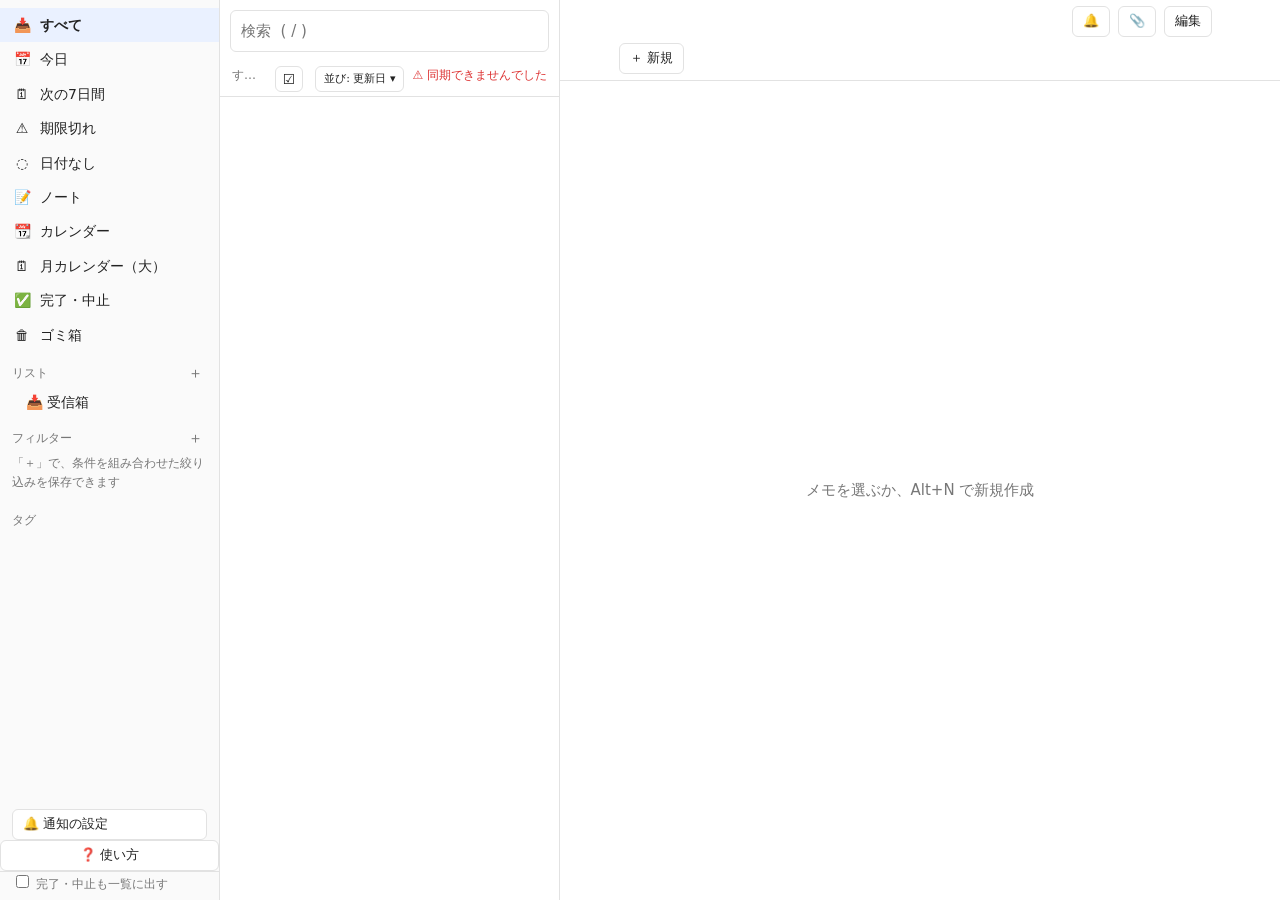
==== app/static/index.html @ cf8c15d0 "tick_clone: 初回コミット 自分の PC で動かす、メモ・タスクアプリ（FastAPI + 素の JavaScript の PWA）。 メモ1件 = Markdown ファイル1つ。リスト・" ====
<!doctype html>
<html lang="ja">
<head>
<meta charset="utf-8">
<meta name="viewport" content="width=device-width, initial-scale=1">
<title>tick_clone</title>
<link rel="manifest" href="/manifest.webmanifest">
<meta name="theme-color" content="#2f6fed">
<link rel="icon" type="image/png" href="/icon-192.png">
<link rel="apple-touch-icon" href="/icon-192.png">
<meta name="apple-mobile-web-app-capable" content="yes">
<meta name="mobile-web-app-capable" content="yes">
<link rel="stylesheet" href="style.css">
</head>
<body>
<div id="app">
  <nav id="nav">
    <div id="navscroll">
      <div id="tagtree"></div>
    </div>
    <button id="nav-notify" title="通知の設定">🔔 通知の設定</button>
    <button id="nav-help" title="使い方・ショートカット (?)">❓ 使い方</button>
    <label id="donebox"><input type="checkbox" id="showdone"> 完了・中止も一覧に出す</label>
  </nav>
  <aside id="side">
    <div id="sidehead">
      <button id="btn-nav" title="メニュー">☰</button>
      <input id="search" type="search" placeholder="検索  ( / )" autocomplete="off">
    </div>
    <div id="cal" hidden></div>
    <div id="crumbrow"><span id="crumb"></span><button id="btn-sort" title="並び順を変える">並び: 更新日 ▾</button><span id="netstat"></span></div>
    <ul id="list"></ul>
  </aside>
  <section id="bigcal" hidden></section>
  <main id="main">
    <div id="bar">
      <button id="btn-back" title="一覧へ戻る">‹ 一覧</button>
      <button id="bc-close" title="メモを閉じる">× 閉じる</button>
      <span id="status"></span>
      <span id="duebox" title="期日 (Alt+D)">📅 <input type="date" id="due"><input type="time" id="duetime" title="時刻（空 = 終日）"><button id="due-clear" title="期日を消す">×</button></span>
      <button id="btn-remind" title="リマインダー（通知する時刻）">⏰</button>
      <button id="btn-notify" title="通知の設定">🔔</button>
      <button id="btn-attach" title="ファイルを添付（画像・PDF。ドラッグ&ドロップ、Ctrl+Vでも）">📎</button>
      <input type="file" id="filepick" multiple hidden>
      <button id="btn-preview" title="整形表示 ⇄ 編集 (Alt+P)">編集</button>
      <button id="btn-history" title="履歴 (Alt+H)">履歴</button>
      <button id="btn-more" title="このメモのメニュー（完了・期日・タグ・コピー・ゴミ箱へ…）">⋯</button>
      <button id="btn-new" title="新規 (Alt+N)">＋ 新規</button>
    </div>
    <div id="wrap">
      <textarea id="editor" placeholder="ここにメモを書く。 #タグ で分類" spellcheck="false"></textarea>
      <div id="preview" hidden></div>
      <div id="suggest" hidden></div>
    </div>
    <div id="gallery" hidden></div>
    <div id="empty">メモを選ぶか、Alt+N で新規作成</div>
  </main>
</div>

<div id="palette" hidden>
  <div id="pal-box">
    <input id="pal-input" placeholder="コマンドやメモを検索…" autocomplete="off">
    <ul id="pal-list"></ul>
  </div>
</div>

<div id="hist" hidden>
  <div id="hist-box">
    <div id="hist-head">履歴 <small>(↑↓で選択 / Enterで本文に戻す / Escで閉じる)</small></div>
    <ul id="hist-list"></ul>
    <pre id="hist-view"></pre>
  </div>
</div>

<div id="notify" hidden>
  <div id="notify-box">
    <h3>🔔 通知の設定（この端末）</h3>
    <p id="nt-state"></p>
    <div id="nt-actions"></div>
    <p class="nt-note">通知は、アプリを閉じていても届きます（PCでtick_cloneのサーバーが動いているときだけ）。この端末ごとに、1回だけ「有効にする」を押します。</p>
    <button id="nt-close">閉じる</button>
  </div>
</div>
<div id="trashview" hidden>
  <div id="tv-box">
    <h3 id="tv-title"></h3>
    <p id="tv-date"></p>
    <pre id="tv-body"></pre>
    <div id="tv-actions"><button id="tv-restore" class="primary">元に戻す</button><button id="tv-close">閉じる</button></div>
  </div>
</div>
<div id="ctx" hidden></div>
<div id="dropzone" hidden>📎 ここにドロップして、開いているメモに添付</div>
<button id="fab" title="新規メモ">＋</button>
<div id="lightbox" hidden><img alt=""></div>

<div id="help" hidden>
  <div id="help-box">
    <div id="help-top"><b>使い方</b><button id="help-close" title="閉じる (Esc)">× 閉じる</button></div>
    <div id="help-body">読み込み中…</div>
  </div>
</div>
<script type="module" src="app.js"></script>
</body>
</html>
---- app/static/style.css ----
:root{--bg:#fff;--fg:#222;--sub:#777;--line:#e2e2e2;--accent:#2f6fed;--hl:#eaf1ff;--panel:#fafafa}
@media (prefers-color-scheme:dark){:root{--bg:#1c1c1e;--fg:#e8e8e8;--sub:#999;--line:#333;--accent:#6aa0ff;--hl:#27324a;--panel:#232326}}
*{box-sizing:border-box}
html,body{height:100%;margin:0}
body{background:var(--bg);color:var(--fg);font:15px/1.6 system-ui,"Yu Gothic UI","Meiryo",sans-serif}
#app{display:flex;height:100%}
#nav{width:220px;min-width:180px;border-right:1px solid var(--line);display:flex;flex-direction:column;background:var(--panel)}
#navscroll{flex:1;overflow:auto;padding:8px 0}
.nv{display:flex;align-items:center;gap:8px;width:100%;border:0;border-radius:0;background:none;padding:6px 12px;text-align:left;font-size:14px}
.nv:hover,.tg-row:hover{background:var(--hl)}
.nv.on,.tg-row.on{background:var(--hl);font-weight:600}
.nv .ic{width:20px;text-align:center}
.lb{flex:1;overflow:hidden;text-overflow:ellipsis;white-space:nowrap}
.c{font-size:12px;color:var(--sub)}
.c.warn{color:#d33;font-weight:600}
.nav-h{padding:12px 12px 4px;font-size:12px;color:var(--sub);display:flex;align-items:center;justify-content:space-between}
.nav-add{border:0;background:transparent;color:var(--sub);font-size:15px;line-height:1;cursor:pointer;padding:0 4px;border-radius:4px}
.nav-add:hover{background:var(--hl);color:var(--fg,inherit)}
.listchip{display:inline-block;margin-right:2px;font-size:11px;line-height:16px;color:var(--sub)}
.tg-row{display:flex;align-items:center;gap:2px;padding:3px 10px;cursor:pointer;font-size:14px}
.twist{width:14px;color:var(--sub);font-size:11px;flex:none}
#nav-notify{display:block;width:calc(100% - 24px);margin:8px 12px 0;text-align:left}
#donebox{padding:8px 12px;border-top:1px solid var(--line)}
#side{width:340px;min-width:260px;border-right:1px solid var(--line);display:flex;flex-direction:column;background:var(--bg)}
#crumbrow{display:flex;justify-content:space-between;gap:8px;padding:4px 12px;font-size:12px;color:var(--sub);border-bottom:1px solid var(--line)}
#crumb{flex:1;min-width:0;overflow:hidden;text-overflow:ellipsis;white-space:nowrap}
#btn-sort{flex:none;font-size:11px;padding:1px 8px;white-space:nowrap}
#list li.dropbefore{box-shadow:inset 0 3px 0 var(--accent)}
#list li.dropafter{box-shadow:inset 0 -3px 0 var(--accent)}
#netstat{white-space:nowrap}
#netstat.off{color:#c80}
#netstat.err{color:#d33}
#list li.hint{color:var(--sub);cursor:default}
#list li.grouphead{display:block;padding:6px 12px 3px;font-size:12px;font-weight:600;color:var(--sub);background:var(--panel);border-top:1px solid var(--line);cursor:default}
#list li{display:flex;gap:10px;align-items:flex-start}
.rowtxt{flex:1;min-width:0}
.rowchk{flex:none;width:20px;height:20px;margin-top:2px;padding:0;border-radius:50%;border:2px solid var(--sub);background:none;color:#fff;font-size:12px;line-height:1;cursor:pointer}
.rowchk:hover{border-color:var(--accent);background:var(--hl)}
#list li.done .rowchk{background:var(--sub);border-color:var(--sub)}
#ctx .menu{position:fixed;z-index:40;min-width:190px;background:var(--bg);color:var(--fg);border:1px solid var(--line);border-radius:10px;box-shadow:0 8px 28px #0004;padding:4px;max-height:80vh;overflow:auto}
#ctx .mi{display:flex;align-items:center;gap:8px;padding:6px 10px;border-radius:6px;cursor:pointer;font-size:14px;white-space:nowrap}
#ctx .mi.sel{background:var(--hl)}
#ctx .mi.disabled{opacity:.4;cursor:default}
#ctx .mi.danger{color:#d33}
#ctx .mi .ic{width:20px;text-align:center}
#ctx .mi .lb{flex:1}
#ctx .mi .k{color:var(--sub);font-size:12px;margin-left:16px}
/* ゴミ箱 */
#list li.trashrow{align-items:center}
#list li.trashrow .pv{white-space:nowrap;overflow:hidden;text-overflow:ellipsis}
#list li.trashrow .restore{flex:none;font-size:12px;padding:3px 10px}
#trashview{position:fixed;inset:0;background:#0006;display:flex;justify-content:center;align-items:flex-start;padding-top:8vh;z-index:30}
#tv-box{width:min(560px,94vw);max-height:80vh;display:flex;flex-direction:column;background:var(--bg);border:1px solid var(--line);border-radius:12px;padding:6px 20px 16px;box-shadow:0 8px 32px #0005}
#tv-box h3{margin:.8em 0 .2em}
#tv-date{margin:0 0 8px;color:var(--sub);font-size:12px}
#tv-body{margin:0;flex:1;overflow:auto;white-space:pre-wrap;word-break:break-word;background:var(--panel);border:1px solid var(--line);border-radius:8px;padding:10px 12px;font:13px/1.6 ui-monospace,"Yu Gothic UI",monospace;user-select:text}
#tv-actions{display:flex;gap:8px;margin-top:12px}
#tv-actions .primary{background:var(--accent);border-color:var(--accent);color:#fff}
/* 整形表示のまま入力する（段落ごとの編集） */
#preview{cursor:text}
#preview .blk{border-radius:4px;cursor:text}
#preview .blk:not(.editing):hover{background:var(--hl)}
#preview .blk.editing{background:var(--hl)}
#preview .blk-edit{display:block;width:100%;border:0;outline:0;resize:none;overflow:hidden;background:transparent;color:inherit;font:inherit;line-height:inherit;padding:0;margin:0}
#preview .blk-row{display:flex;align-items:flex-start;gap:.35em}
#preview .blk-row .blk-edit{flex:1;min-width:0}
#preview .pfx{flex:none;user-select:none}
#preview .blank .sp{height:.9em}
#preview .blk-tail{min-height:30vh;cursor:text}
#preview .chk{cursor:pointer;user-select:none}
/* 通知の設定パネル */
#notify{position:fixed;inset:0;background:#0006;display:flex;justify-content:center;align-items:flex-start;padding-top:12vh;z-index:30}
#notify-box{width:min(460px,92vw);background:var(--bg);border:1px solid var(--line);border-radius:12px;padding:8px 20px 16px;box-shadow:0 8px 32px #0005}
#notify-box h3{margin:.8em 0 .4em}
#nt-actions{display:flex;flex-wrap:wrap;gap:8px;margin:10px 0}
#nt-actions button{padding:6px 12px}
#nt-actions button.primary{background:var(--accent);border-color:var(--accent);color:#fff}
.nt-note{color:var(--sub);font-size:12px}
#nt-state{line-height:1.7}
/* 優先度（○の枠の色）とタグのチップ */
.rowchk.p5{border-color:#e5484d;background:#e5484d22}
.rowchk.p3{border-color:#f76b15;background:#f76b1522}
.rowchk.p1{border-color:#3e63dd;background:#3e63dd22}
#list li.done .rowchk.p1,#list li.done .rowchk.p3,#list li.done .rowchk.p5{background:var(--sub);border-color:var(--sub)}
.tagchip{display:inline-block;padding:0 6px;margin-right:2px;border:1px solid var(--line);border-radius:9px;font-size:11px;line-height:16px}
#list li.grouphead{border-left:4px solid transparent}
/* 一覧・左列・カレンダーは、文字を青く選択させない（メモはドラッグするものなので） */
#list,#nav,#cal,#crumbrow,#dock,#bar{-webkit-user-select:none;user-select:none}
#list li[draggable="true"]{-webkit-user-drag:element;cursor:default}
/* ドラッグ中にカーソルに付く小さな札と、「落とすと何が起きるか」の表示 */
.dragchip{position:fixed;left:-9999px;top:0;max-width:220px;padding:3px 10px;border-radius:12px;background:var(--accent);color:#fff;font-size:12px;white-space:nowrap;overflow:hidden;text-overflow:ellipsis}
#droptip{position:fixed;z-index:60;pointer-events:none;padding:4px 10px;border-radius:8px;background:var(--accent);color:#fff;font-size:13px;font-weight:600;white-space:nowrap;box-shadow:0 4px 14px #0004}
/* 落とし先は、行を少し高くして、ハイライトも濃くする（上下の行を取り違えにくく） */
.tg-row,.nv{min-height:30px}
.tg-row.dropover,.nv.dropover,.cal-d.dropover,#dock .dk.dropover{background:var(--accent)!important;color:#fff;outline:2px solid var(--accent);outline-offset:0}
.tg-row.dropover .c,.nv.dropover .c,.cal-d.dropover .dc,.tg-row.dropover .twist{color:#fff}
/* ドラッグ&ドロップ */
#list li.dragsrc{opacity:.45}
.dropover{outline:2px dashed var(--accent);outline-offset:-2px;background:var(--hl)!important}
#dock{position:fixed;left:50%;bottom:18px;transform:translateX(-50%);display:none;gap:8px;padding:8px;background:var(--bg);border:1px solid var(--line);border-radius:14px;box-shadow:0 8px 28px #0005;z-index:25}
body.dragging #dock{display:flex}
#dock .dk{padding:10px 14px;border:1px solid var(--line);border-radius:10px;font-size:14px;white-space:nowrap;background:var(--panel)}
#dropzone{position:fixed;inset:12px;z-index:50;display:flex;align-items:center;justify-content:center;font-size:20px;color:var(--accent);background:#2f6fed1f;border:3px dashed var(--accent);border-radius:16px;pointer-events:none}
.cal-tabs{display:flex;gap:6px;margin-top:8px}
.cal-tabs button{flex:1;font-size:12px}
.cal-tabs button.on{background:var(--hl);border-color:var(--accent);font-weight:600}
#ctx .sep{height:1px;background:var(--line);margin:4px 2px}
.due{color:var(--accent)}
.due.late{color:#d33;font-weight:600}
#cal{padding:4px 10px 8px;border-bottom:1px solid var(--line)}
.cal-head{display:flex;align-items:center;gap:6px;margin-bottom:6px}
.cal-head b{flex:1;text-align:center}
.cal-head select{font:inherit;font-size:12px;background:var(--bg);color:var(--fg);border:1px solid var(--line);border-radius:6px;max-width:7.5em}
.cal-grid{display:grid;grid-template-columns:repeat(7,1fr);gap:2px}
.cal-w{text-align:center;font-size:11px;color:var(--sub)}
.cal-d{position:relative;height:38px;border-radius:6px;cursor:pointer;padding:2px 4px;font-size:12px;border:1px solid transparent}
.cal-d:hover{background:var(--hl)}
.cal-d.out{color:var(--sub);opacity:.55}
.cal-d.today .dn{background:var(--accent);color:#fff;border-radius:10px;padding:0 5px}
.cal-d.sel{border-color:var(--accent);background:var(--hl)}
.cal-d .dc{position:absolute;right:4px;bottom:2px;font-size:11px;color:var(--accent);font-weight:600}
#search{margin:10px;padding:8px 10px;border:1px solid var(--line);border-radius:6px;background:var(--bg);color:var(--fg);font:inherit}
#donebox{padding:0 12px 6px;font-size:12px;color:var(--sub);cursor:pointer}
#list li.done .t{text-decoration:line-through;color:var(--sub);font-weight:400}
#tags{padding:0 10px 8px;display:flex;flex-wrap:wrap;gap:4px;max-height:96px;overflow:auto}
.tag{border:1px solid var(--line);background:var(--bg);color:var(--sub);border-radius:12px;padding:0 9px;font-size:12px;cursor:pointer}
.tag.on{background:var(--accent);border-color:var(--accent);color:#fff}
#list{list-style:none;margin:0;padding:0;overflow:auto;flex:1}
#list li{padding:8px 12px;border-top:1px solid var(--line);cursor:pointer}
#list li.sel{background:var(--hl)}
#list li.cur{box-shadow:inset 3px 0 var(--accent)}
.t{white-space:nowrap;overflow:hidden;text-overflow:ellipsis;font-weight:600}
.m{font-size:12px;color:var(--sub);white-space:nowrap;overflow:hidden;text-overflow:ellipsis}
#main{flex:1;display:flex;flex-direction:column;min-width:0}
#bar{display:flex;align-items:center;flex-wrap:wrap;gap:6px 8px;padding:6px 12px;border-bottom:1px solid var(--line)}
#status{flex:1 1 120px;min-width:0;color:var(--sub);font-size:12px;overflow:hidden;text-overflow:ellipsis;white-space:nowrap}
#bar button{white-space:nowrap}
#main{min-width:0}
button{font:inherit;font-size:13px;padding:4px 10px;border:1px solid var(--line);border-radius:6px;background:var(--bg);color:var(--fg);cursor:pointer}
#wrap{position:relative;flex:1;display:flex}
#editor{flex:1;border:0;outline:0;resize:none;padding:16px 20px;background:var(--bg);color:var(--fg);font:15px/1.7 ui-monospace,"Cascadia Mono","Yu Gothic UI",monospace}
#preview{flex:1;overflow:auto;padding:16px 24px;line-height:1.75;word-break:break-word}
#preview img{max-width:100%;max-height:70vh;border-radius:6px;cursor:zoom-in;display:block;margin:6px 0}
#preview h1,#preview h2,#preview h3,#preview h4{margin:.9em 0 .3em;line-height:1.35}
#preview h1{font-size:1.5em}#preview h2{font-size:1.3em}#preview h3{font-size:1.15em}
#preview p{margin:.3em 0}
#preview a{color:var(--accent)}
#preview code{background:var(--panel);border:1px solid var(--line);border-radius:4px;padding:0 4px;font-family:ui-monospace,monospace;font-size:.92em}
#preview pre{background:var(--panel);border:1px solid var(--line);border-radius:6px;padding:10px 12px;overflow:auto;white-space:pre-wrap}
#preview pre code{border:0;padding:0;background:none}
#preview blockquote{margin:.4em 0;padding:0 12px;border-left:3px solid var(--line);color:var(--sub)}
#preview .li{margin:.1em 0}
#preview .tg{color:var(--accent);background:var(--hl);border-radius:10px;padding:0 6px;font-size:.92em}
#preview .chk{margin-right:6px}
#preview .done-t{color:var(--sub);text-decoration:line-through}
#gallery{display:flex;gap:8px;flex-wrap:wrap;align-items:center;padding:8px 14px;border-top:1px solid var(--line);background:var(--panel);max-height:150px;overflow:auto}
#gallery img{height:92px;max-width:160px;object-fit:cover;border-radius:5px;border:1px solid var(--line);cursor:zoom-in}
#gallery a{font-size:13px;color:var(--accent);border:1px solid var(--line);border-radius:5px;padding:2px 8px;background:var(--bg);text-decoration:none}
#lightbox{position:fixed;inset:0;background:#000d;z-index:20;display:flex;align-items:center;justify-content:center;cursor:zoom-out}
#lightbox img{max-width:96vw;max-height:96vh}
body.previewing #editor{display:none}
body.previewing #preview{cursor:text}
#duebox{display:inline-flex;align-items:center;gap:2px;font-size:13px}
#due{font:inherit;font-size:13px;border:1px solid var(--line);border-radius:6px;background:var(--bg);color:var(--fg);padding:2px 6px}
#due-clear{padding:2px 7px}
#duetime{font:inherit;font-size:13px;border:1px solid var(--line);border-radius:6px;background:var(--bg);color:var(--fg);padding:2px 6px;margin-left:4px;width:6.2em}
body.noedit #btn-remind,body.noedit #btn-more{visibility:hidden}
#btn-more{font-weight:700;padding:4px 12px}
body.noedit #duebox{visibility:hidden}
#preview .pv-due{display:inline-block;margin-bottom:8px;color:var(--accent);background:var(--hl);border-radius:10px;padding:0 10px;font-size:.9em}
#preview .pv-due.late{color:#d33}
#preview #pvtop{display:flex;flex-wrap:wrap;gap:6px 8px;align-items:center}
#preview #pvtop:empty{display:none}
#preview #pvtop .pv-due{margin-bottom:8px}
#preview .pv-sug{margin-bottom:8px;color:var(--fg);background:var(--hl);border:1px dashed var(--accent);border-radius:10px;padding:2px 6px 2px 10px;font-size:.9em}
#preview .pv-sug button{margin-left:6px;font:inherit;font-size:.95em;cursor:pointer;border:1px solid var(--accent);background:transparent;color:var(--accent);border-radius:8px;padding:0 8px}
#preview .pv-sug .sug-no{border-color:transparent;color:inherit;opacity:.6}
#empty{display:none;margin:auto;color:var(--sub)}
body.noedit #wrap{display:none}
body.noedit #empty{display:block}
body.noedit #btn-history{visibility:hidden}
#suggest{position:absolute;z-index:5;min-width:160px;max-height:220px;overflow:auto;background:var(--bg);border:1px solid var(--line);border-radius:8px;box-shadow:0 4px 16px #0003}
#suggest div{padding:4px 12px;cursor:pointer;display:flex;justify-content:space-between;gap:16px}
#suggest div small{color:var(--sub)}
#suggest div.sel{background:var(--hl)}
#palette,#hist,#help{position:fixed;inset:0;background:#0006;display:flex;justify-content:center;align-items:flex-start;padding-top:12vh;z-index:10}
[hidden]{display:none!important}
#pal-box,#hist-box,#help-box{width:min(600px,92vw);background:var(--bg);border:1px solid var(--line);border-radius:10px;overflow:hidden;box-shadow:0 8px 32px #0005}
#pal-input{width:100%;border:0;border-bottom:1px solid var(--line);padding:12px 14px;font:inherit;background:var(--bg);color:var(--fg);outline:0}
#pal-list,#hist-list{list-style:none;margin:0;padding:0;max-height:50vh;overflow:auto}
#pal-list li,#hist-list li{padding:7px 14px;cursor:pointer;display:flex;justify-content:space-between;gap:12px}
#pal-list li small{color:var(--sub)}
#pal-list li.sel,#hist-list li.sel{background:var(--hl)}
#hist-head{padding:10px 14px;font-weight:600;border-bottom:1px solid var(--line)}
#hist-head small{font-weight:400;color:var(--sub)}
#hist-view{margin:0;padding:12px 14px;max-height:30vh;overflow:auto;border-top:1px solid var(--line);background:var(--panel);white-space:pre-wrap;font:13px/1.6 ui-monospace,monospace}
#help{padding-top:4vh}
#help-box{width:min(820px,94vw);padding:0;display:flex;flex-direction:column;max-height:92vh}
#help-top{display:flex;align-items:center;justify-content:space-between;padding:8px 16px;border-bottom:1px solid var(--line);font-size:15px}
#help-body{padding:4px 22px 22px;overflow-y:auto;line-height:1.7;font-size:14px}
#help-body h1{font-size:20px;margin:14px 0 4px}
#help-body h2{font-size:17px;margin:22px 0 6px;padding-top:6px;border-top:1px solid var(--line)}
#help-body h3{font-size:15px;margin:16px 0 4px}
#help-body ul{margin:4px 0 4px 1.3em;padding:0}
#help-body li{margin:2px 0}
#help-body p{margin:6px 0}
#help-body hr{border:0;border-top:1px solid var(--line);margin:10px 0}
#help-body code{font-family:ui-monospace,monospace;background:var(--hl);color:var(--accent);padding:0 4px;border-radius:4px;font-size:.92em}
#help-body table{border-collapse:collapse;margin:8px 0;width:100%;font-size:13.5px}
#help-body th,#help-body td{border:1px solid var(--line);padding:3px 8px;text-align:left;vertical-align:top}
#help-body th{background:var(--panel)}
#sidehead{display:flex;align-items:center}
#sidehead #search{flex:1;min-width:0}
#btn-nav,#btn-back,#fab{display:none}
@media (max-width:900px){
  #btn-nav{display:block;margin-left:10px;padding:6px 10px;font-size:16px}
  #nav{display:none}
  body.navopen #nav{display:flex;position:fixed;inset:0 auto 0 0;width:min(300px,85vw);z-index:15;box-shadow:4px 0 24px #0006}
  body.navopen::after{content:"";position:fixed;inset:0;background:#0004;z-index:14}
  body.navopen #nav{z-index:15}
}
@media (max-width:700px){
  #side{width:100%;position:absolute;inset:0;z-index:2}
  body.editing #side{display:none}
  #btn-back{display:inline-block}
  #fab{display:block;position:fixed;right:18px;bottom:22px;width:54px;height:54px;border-radius:27px;border:0;background:var(--accent);color:#fff;font-size:28px;line-height:1;box-shadow:0 4px 14px #0005;z-index:6;padding:0}
  body.editing #fab{display:none}
  input,textarea,select{font-size:16px!important}
  #bar{flex-wrap:wrap}
}

/* ---- 大きな月カレンダー ---- */
#bigcal{display:none}
body.bigcal #side{display:none}
body.bigcal #main{display:none}
body.bigcal #bigcal{display:flex;flex-direction:column;flex:1;min-width:0;min-height:0}
body.bigcal.bigopen #main{display:flex;flex:none;width:min(460px,42vw);border-left:1px solid var(--line)}
#bc-close{display:none}
body.bigcal.bigopen #bc-close{display:inline-block}
body.bigcal #btn-back{display:none}
body.bigcal #fab{display:none}
#bc-head{display:flex;align-items:center;gap:6px;padding:8px 12px;border-bottom:1px solid var(--line)}
#bc-head b{flex:1;font-size:18px}
#bc-head select{font:inherit;font-size:12px;background:var(--bg);color:var(--fg);border:1px solid var(--line);border-radius:6px;max-width:9em}
#bc-nav{display:none}
#bc-wk{display:grid;grid-template-columns:repeat(7,minmax(0,1fr));text-align:center;font-size:12px;color:var(--sub);padding:4px 0}
#bc-wk .sun,.bc-d.sun .bc-n{color:#d9534f}
#bc-wk .sat,.bc-d.sat .bc-n{color:#4a7fd9}
#bc-grid{flex:1;min-height:0;display:grid;grid-template-columns:repeat(7,minmax(0,1fr));border-top:1px solid var(--line)}
.bc-d{border-right:1px solid var(--line);border-bottom:1px solid var(--line);padding:2px 3px;overflow:visible;position:relative;min-height:0;min-width:0;display:flex;flex-direction:column;cursor:default}
.bc-d:nth-child(7n){border-right:0}
.bc-d.out{opacity:.5}
.bc-d.dropover{background:var(--hl);outline:2px solid var(--accent);outline-offset:-2px}
.bc-top{display:flex;align-items:center;justify-content:space-between;gap:4px;font-size:12px;min-height:20px}
.bc-n{padding:0 5px;border-radius:10px}
.bc-n.today{background:var(--accent);color:#fff!important}
.bc-hol{font-size:10px;color:#d9534f;white-space:nowrap;overflow:hidden;text-overflow:ellipsis}
.bc-list{display:flex;flex-direction:column;gap:2px;min-height:0}
.bc-bar{background:#5b6b9a;color:#fff;border-radius:4px;padding:0 5px;font-size:12px;line-height:18px;height:18px;white-space:nowrap;overflow:hidden;text-overflow:ellipsis;cursor:pointer;flex:none}
.bc-bar[hidden]{display:none}
.bc-bar.done{opacity:.5;text-decoration:line-through}
.bc-bar.cur{outline:2px solid var(--fg);outline-offset:-1px}
.bc-more{font-size:11px;color:var(--sub);cursor:pointer;padding:0 5px;flex:none}
.bc-more:hover{color:var(--accent)}
@media (max-width:900px){
  #bc-nav{display:inline-block}
  body.bigcal.bigopen #main{position:fixed;inset:0;width:auto;z-index:8;border:0;background:var(--bg)}
}
.bc-bar.bc-span{position:relative;z-index:2;overflow:hidden}
.bc-bar.bc-sp{visibility:hidden}
.bc-bar.ghost{opacity:.4;outline:1px dashed var(--fg);outline-offset:-1px}

#list li .rowchk.isnote,#list li.done .rowchk.isnote,.rowchk.isnote:hover{border:0;background:transparent;font-size:14px;width:20px;height:20px;line-height:20px;cursor:default;opacity:.75}
.lst-row.dropbefore{box-shadow:inset 0 2px 0 var(--accent)}
.lst-row.dropafter{box-shadow:inset 0 -2px 0 var(--accent)}
.lst-row.dragsrc{opacity:.45}
#list li.msel{background:var(--hl);box-shadow:inset 3px 0 0 var(--accent)}
#selbar{display:flex;align-items:center;gap:8px;padding:5px 10px;font-size:13px;background:var(--hl);border-bottom:1px solid var(--line)}
#selbar[hidden]{display:none}
#selbar #selcount{flex:1}
#selbar button,#undobar button{font-size:12px;padding:2px 8px;cursor:pointer}
#undobar{position:fixed;left:50%;bottom:64px;transform:translateX(-50%);z-index:60;display:flex;align-items:center;gap:10px;padding:8px 12px;border-radius:8px;background:#1f2430;color:#fff;font-size:13px;box-shadow:0 2px 10px rgba(0,0,0,.35);max-width:90vw}
#undobar[hidden]{display:none}
#undobar #undomsg{overflow:hidden;text-overflow:ellipsis;white-space:nowrap}
#btn-select{font-size:14px;padding:1px 7px;margin-right:4px;cursor:pointer}
#btn-select.on{background:var(--accent);color:#fff;border-color:var(--accent)}
#selbar button:disabled{opacity:.45;cursor:default}
body.selmode #list li[data-id]{position:relative}
body.selmode #list li.msel::after{content:"✓";position:absolute;right:12px;top:50%;transform:translateY(-50%);color:var(--accent);font-weight:700;font-size:18px}
body.selmode #fab{display:none}
@media (pointer:coarse){#selbar button,#btn-select{padding:7px 11px;font-size:14px}}
body.hassel #list li.sel:not(.msel){background:none}
body.hassel #list li.cur:not(.msel){box-shadow:none}
#list li.msel{position:relative;background:color-mix(in srgb,var(--accent) 24%,transparent)}
#list li.msel::after{content:"✓";position:absolute;right:12px;top:50%;transform:translateY(-50%);color:var(--accent);font-weight:700;font-size:18px}
.nav-hint{padding:2px 12px 6px;font-size:12px;color:var(--sub)}
#fedit{position:fixed;inset:0;z-index:70;background:rgba(0,0,0,.45);display:flex;align-items:center;justify-content:center;padding:12px}
#fedit-box{background:var(--bg);color:var(--fg);border:1px solid var(--line);border-radius:10px;padding:16px;width:min(640px,100%);max-height:92vh;overflow:auto}
#fedit-box h3{margin:0 0 12px;font-size:16px}
#fedit .f-row{display:flex;align-items:center;gap:10px;margin-bottom:10px;font-size:14px}
#fedit .f-row>span{flex:none;width:8em;color:var(--sub)}
#fedit .f-row>input,#fedit .f-row>select{flex:1;min-width:0}
#fedit .f-cond{display:flex;align-items:center;gap:6px;margin-bottom:8px;flex-wrap:wrap}
#fedit .f-val{flex:1;min-width:160px;display:flex;align-items:center;gap:4px}
#fedit .f-val select,#fedit .f-val input[type=text]{flex:1;min-width:0}
#fedit .f-val input[type=number]{width:5em}
#fedit .f-none{color:var(--sub);font-size:13px}
#fedit select,#fedit input{font-size:14px;padding:4px 6px;background:var(--bg);color:var(--fg);border:1px solid var(--line);border-radius:6px}
#fedit .f-del{border:0;background:transparent;color:var(--sub);font-size:18px;cursor:pointer}
#fedit #f-add{margin:4px 0 10px;font-size:14px;padding:4px 10px;cursor:pointer}
#fedit #f-count{margin:6px 0 12px;font-size:13px;color:var(--sub)}
#fedit #f-actions{display:flex;gap:8px;justify-content:flex-end}
#fedit #f-actions button{font-size:14px;padding:6px 16px;cursor:pointer}
#fedit #f-actions .primary{background:var(--accent);color:#fff;border:0;border-radius:6px}
#list li.done .rowchk.canc{background:transparent;border-color:var(--sub);color:var(--sub);font-size:14px;line-height:16px}
#fedit .f-inc>span{width:auto;color:var(--fg)}
#fedit .f-inc>input{flex:none}
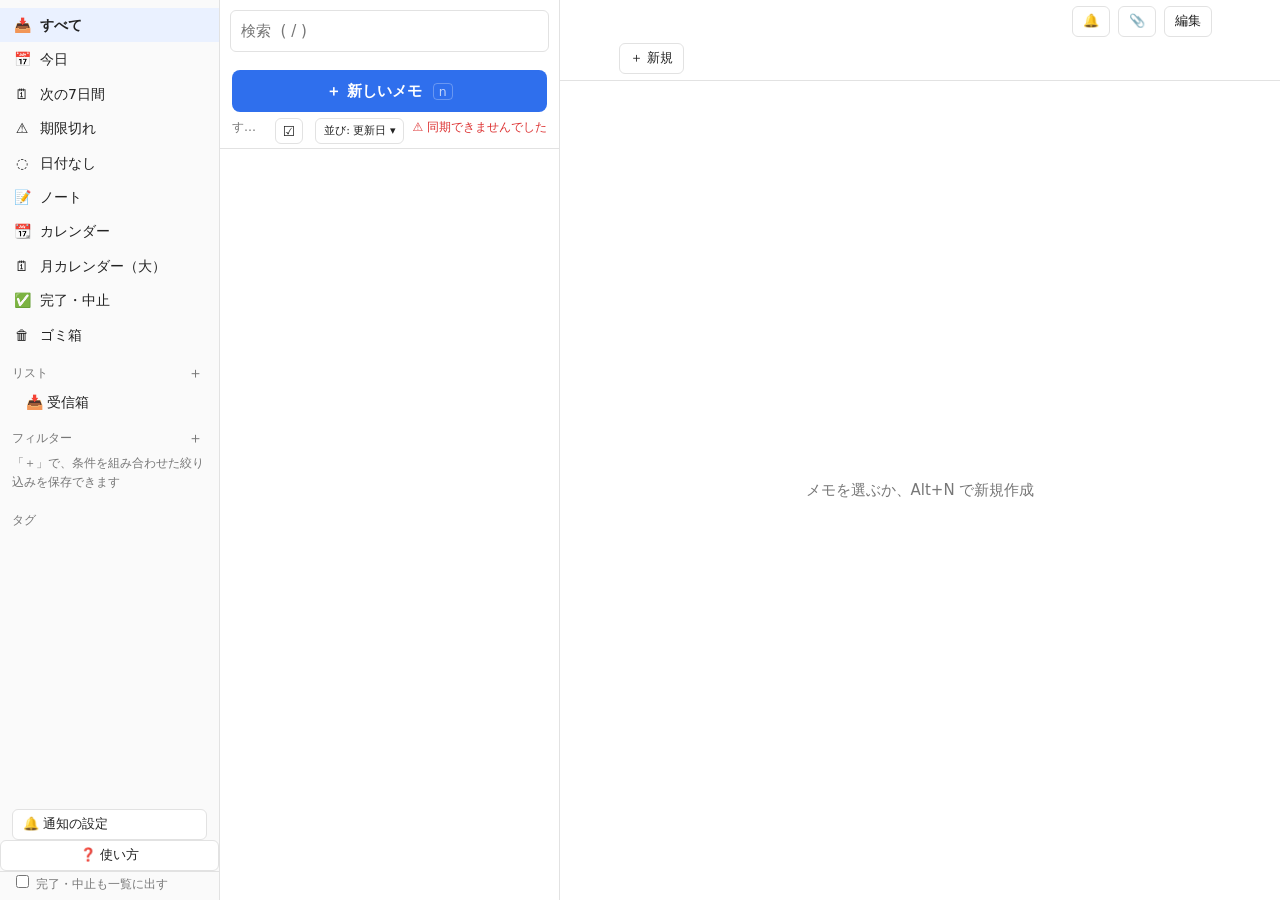
==== commit da29216e: "新規メモは、リストを選んでいないときはノートで始める／PC に「＋ 新しいメモ」ボタン - defaultKind: リスト選択中はリストの設定、日付の画面（今日・7日間・期限切れ・カレンダー）はタス" ====
--- a/app/static/index.html
+++ b/app/static/index.html
@@ -1,105 +1,106 @@
-<!doctype html>
-<html lang="ja">
-<head>
-<meta charset="utf-8">
-<meta name="viewport" content="width=device-width, initial-scale=1">
-<title>tick_clone</title>
-<link rel="manifest" href="/manifest.webmanifest">
-<meta name="theme-color" content="#2f6fed">
-<link rel="icon" type="image/png" href="/icon-192.png">
-<link rel="apple-touch-icon" href="/icon-192.png">
-<meta name="apple-mobile-web-app-capable" content="yes">
-<meta name="mobile-web-app-capable" content="yes">
-<link rel="stylesheet" href="style.css">
-</head>
-<body>
-<div id="app">
-  <nav id="nav">
-    <div id="navscroll">
-      <div id="tagtree"></div>
-    </div>
-    <button id="nav-notify" title="通知の設定">🔔 通知の設定</button>
-    <button id="nav-help" title="使い方・ショートカット (?)">❓ 使い方</button>
-    <label id="donebox"><input type="checkbox" id="showdone"> 完了・中止も一覧に出す</label>
-  </nav>
-  <aside id="side">
-    <div id="sidehead">
-      <button id="btn-nav" title="メニュー">☰</button>
-      <input id="search" type="search" placeholder="検索  ( / )" autocomplete="off">
-    </div>
-    <div id="cal" hidden></div>
-    <div id="crumbrow"><span id="crumb"></span><button id="btn-sort" title="並び順を変える">並び: 更新日 ▾</button><span id="netstat"></span></div>
-    <ul id="list"></ul>
-  </aside>
-  <section id="bigcal" hidden></section>
-  <main id="main">
-    <div id="bar">
-      <button id="btn-back" title="一覧へ戻る">‹ 一覧</button>
-      <button id="bc-close" title="メモを閉じる">× 閉じる</button>
-      <span id="status"></span>
-      <span id="duebox" title="期日 (Alt+D)">📅 <input type="date" id="due"><input type="time" id="duetime" title="時刻（空 = 終日）"><button id="due-clear" title="期日を消す">×</button></span>
-      <button id="btn-remind" title="リマインダー（通知する時刻）">⏰</button>
-      <button id="btn-notify" title="通知の設定">🔔</button>
-      <button id="btn-attach" title="ファイルを添付（画像・PDF。ドラッグ&ドロップ、Ctrl+Vでも）">📎</button>
-      <input type="file" id="filepick" multiple hidden>
-      <button id="btn-preview" title="整形表示 ⇄ 編集 (Alt+P)">編集</button>
-      <button id="btn-history" title="履歴 (Alt+H)">履歴</button>
-      <button id="btn-more" title="このメモのメニュー（完了・期日・タグ・コピー・ゴミ箱へ…）">⋯</button>
-      <button id="btn-new" title="新規 (Alt+N)">＋ 新規</button>
-    </div>
-    <div id="wrap">
-      <textarea id="editor" placeholder="ここにメモを書く。 #タグ で分類" spellcheck="false"></textarea>
-      <div id="preview" hidden></div>
-      <div id="suggest" hidden></div>
-    </div>
-    <div id="gallery" hidden></div>
-    <div id="empty">メモを選ぶか、Alt+N で新規作成</div>
-  </main>
-</div>
-
-<div id="palette" hidden>
-  <div id="pal-box">
-    <input id="pal-input" placeholder="コマンドやメモを検索…" autocomplete="off">
-    <ul id="pal-list"></ul>
-  </div>
-</div>
-
-<div id="hist" hidden>
-  <div id="hist-box">
-    <div id="hist-head">履歴 <small>(↑↓で選択 / Enterで本文に戻す / Escで閉じる)</small></div>
-    <ul id="hist-list"></ul>
-    <pre id="hist-view"></pre>
-  </div>
-</div>
-
-<div id="notify" hidden>
-  <div id="notify-box">
-    <h3>🔔 通知の設定（この端末）</h3>
-    <p id="nt-state"></p>
-    <div id="nt-actions"></div>
-    <p class="nt-note">通知は、アプリを閉じていても届きます（PCでtick_cloneのサーバーが動いているときだけ）。この端末ごとに、1回だけ「有効にする」を押します。</p>
-    <button id="nt-close">閉じる</button>
-  </div>
-</div>
-<div id="trashview" hidden>
-  <div id="tv-box">
-    <h3 id="tv-title"></h3>
-    <p id="tv-date"></p>
-    <pre id="tv-body"></pre>
-    <div id="tv-actions"><button id="tv-restore" class="primary">元に戻す</button><button id="tv-close">閉じる</button></div>
-  </div>
-</div>
-<div id="ctx" hidden></div>
-<div id="dropzone" hidden>📎 ここにドロップして、開いているメモに添付</div>
-<button id="fab" title="新規メモ">＋</button>
-<div id="lightbox" hidden><img alt=""></div>
-
-<div id="help" hidden>
-  <div id="help-box">
-    <div id="help-top"><b>使い方</b><button id="help-close" title="閉じる (Esc)">× 閉じる</button></div>
-    <div id="help-body">読み込み中…</div>
-  </div>
-</div>
-<script type="module" src="app.js"></script>
-</body>
-</html>
+<!doctype html>
+<html lang="ja">
+<head>
+<meta charset="utf-8">
+<meta name="viewport" content="width=device-width, initial-scale=1">
+<title>tick_clone</title>
+<link rel="manifest" href="/manifest.webmanifest">
+<meta name="theme-color" content="#2f6fed">
+<link rel="icon" type="image/png" href="/icon-192.png">
+<link rel="apple-touch-icon" href="/icon-192.png">
+<meta name="apple-mobile-web-app-capable" content="yes">
+<meta name="mobile-web-app-capable" content="yes">
+<link rel="stylesheet" href="style.css">
+</head>
+<body>
+<div id="app">
+  <nav id="nav">
+    <div id="navscroll">
+      <div id="tagtree"></div>
+    </div>
+    <button id="nav-notify" title="通知の設定">🔔 通知の設定</button>
+    <button id="nav-help" title="使い方・ショートカット (?)">❓ 使い方</button>
+    <label id="donebox"><input type="checkbox" id="showdone"> 完了・中止も一覧に出す</label>
+  </nav>
+  <aside id="side">
+    <div id="sidehead">
+      <button id="btn-nav" title="メニュー">☰</button>
+      <input id="search" type="search" placeholder="検索  ( / )" autocomplete="off">
+    </div>
+    <button id="btn-add" type="button" title="新しいメモ（n）。ノートで始まります（日付を付けると、タスクになる）。タスクで始めるなら Alt+T">＋ 新しいメモ <small>n</small></button>
+    <div id="cal" hidden></div>
+    <div id="crumbrow"><span id="crumb"></span><button id="btn-sort" title="並び順を変える">並び: 更新日 ▾</button><span id="netstat"></span></div>
+    <ul id="list"></ul>
+  </aside>
+  <section id="bigcal" hidden></section>
+  <main id="main">
+    <div id="bar">
+      <button id="btn-back" title="一覧へ戻る">‹ 一覧</button>
+      <button id="bc-close" title="メモを閉じる">× 閉じる</button>
+      <span id="status"></span>
+      <span id="duebox" title="期日 (Alt+D)">📅 <input type="date" id="due"><input type="time" id="duetime" title="時刻（空 = 終日）"><button id="due-clear" title="期日を消す">×</button></span>
+      <button id="btn-remind" title="リマインダー（通知する時刻）">⏰</button>
+      <button id="btn-notify" title="通知の設定">🔔</button>
+      <button id="btn-attach" title="ファイルを添付（画像・PDF。ドラッグ&ドロップ、Ctrl+Vでも）">📎</button>
+      <input type="file" id="filepick" multiple hidden>
+      <button id="btn-preview" title="整形表示 ⇄ 編集 (Alt+P)">編集</button>
+      <button id="btn-history" title="履歴 (Alt+H)">履歴</button>
+      <button id="btn-more" title="このメモのメニュー（完了・期日・タグ・コピー・ゴミ箱へ…）">⋯</button>
+      <button id="btn-new" title="新規 (Alt+N)">＋ 新規</button>
+    </div>
+    <div id="wrap">
+      <textarea id="editor" placeholder="ここにメモを書く。 #タグ で分類" spellcheck="false"></textarea>
+      <div id="preview" hidden></div>
+      <div id="suggest" hidden></div>
+    </div>
+    <div id="gallery" hidden></div>
+    <div id="empty">メモを選ぶか、Alt+N で新規作成</div>
+  </main>
+</div>
+
+<div id="palette" hidden>
+  <div id="pal-box">
+    <input id="pal-input" placeholder="コマンドやメモを検索…" autocomplete="off">
+    <ul id="pal-list"></ul>
+  </div>
+</div>
+
+<div id="hist" hidden>
+  <div id="hist-box">
+    <div id="hist-head">履歴 <small>(↑↓で選択 / Enterで本文に戻す / Escで閉じる)</small></div>
+    <ul id="hist-list"></ul>
+    <pre id="hist-view"></pre>
+  </div>
+</div>
+
+<div id="notify" hidden>
+  <div id="notify-box">
+    <h3>🔔 通知の設定（この端末）</h3>
+    <p id="nt-state"></p>
+    <div id="nt-actions"></div>
+    <p class="nt-note">通知は、アプリを閉じていても届きます（PCでtick_cloneのサーバーが動いているときだけ）。この端末ごとに、1回だけ「有効にする」を押します。</p>
+    <button id="nt-close">閉じる</button>
+  </div>
+</div>
+<div id="trashview" hidden>
+  <div id="tv-box">
+    <h3 id="tv-title"></h3>
+    <p id="tv-date"></p>
+    <pre id="tv-body"></pre>
+    <div id="tv-actions"><button id="tv-restore" class="primary">元に戻す</button><button id="tv-close">閉じる</button></div>
+  </div>
+</div>
+<div id="ctx" hidden></div>
+<div id="dropzone" hidden>📎 ここにドロップして、開いているメモに添付</div>
+<button id="fab" title="新規メモ">＋</button>
+<div id="lightbox" hidden><img alt=""></div>
+
+<div id="help" hidden>
+  <div id="help-box">
+    <div id="help-top"><b>使い方</b><button id="help-close" title="閉じる (Esc)">× 閉じる</button></div>
+    <div id="help-body">読み込み中…</div>
+  </div>
+</div>
+<script type="module" src="app.js"></script>
+</body>
+</html>
--- a/app/static/style.css
+++ b/app/static/style.css
@@ -315,3 +315,15 @@
 #list li.done .rowchk.canc{background:transparent;border-color:var(--sub);color:var(--sub);font-size:14px;line-height:16px}
 #fedit .f-inc>span{width:auto;color:var(--fg)}
 #fedit .f-inc>input{flex:none}
+#recapbar{position:fixed;left:50%;bottom:112px;transform:translateX(-50%);z-index:61;display:flex;align-items:center;gap:8px;padding:8px 12px;border-radius:8px;background:#1f2430;color:#fff;font-size:13px;box-shadow:0 2px 10px rgba(0,0,0,.35);max-width:94vw;flex-wrap:wrap}
+#recapbar[hidden]{display:none}
+#recapbar button{font-size:12px;padding:3px 9px;cursor:pointer}
+#recapbar #recapgo{background:var(--accent);color:#fff;border:0;border-radius:6px}
+@media (pointer:coarse){#recapbar button{padding:7px 11px;font-size:14px}}
+#btn-add{display:none}
+@media (min-width:701px){
+  #btn-add{display:block;margin:8px 12px 2px;padding:9px 12px;border:0;border-radius:8px;background:var(--accent);color:#fff;font-size:15px;font-weight:600;cursor:pointer;text-align:center}
+  #btn-add:hover{filter:brightness(1.08)}
+  #btn-add small{opacity:.7;font-weight:400;margin-left:6px;border:1px solid #fff6;border-radius:4px;padding:0 5px}
+  body.bigcal #btn-add,body.selmode #btn-add{display:none}
+}
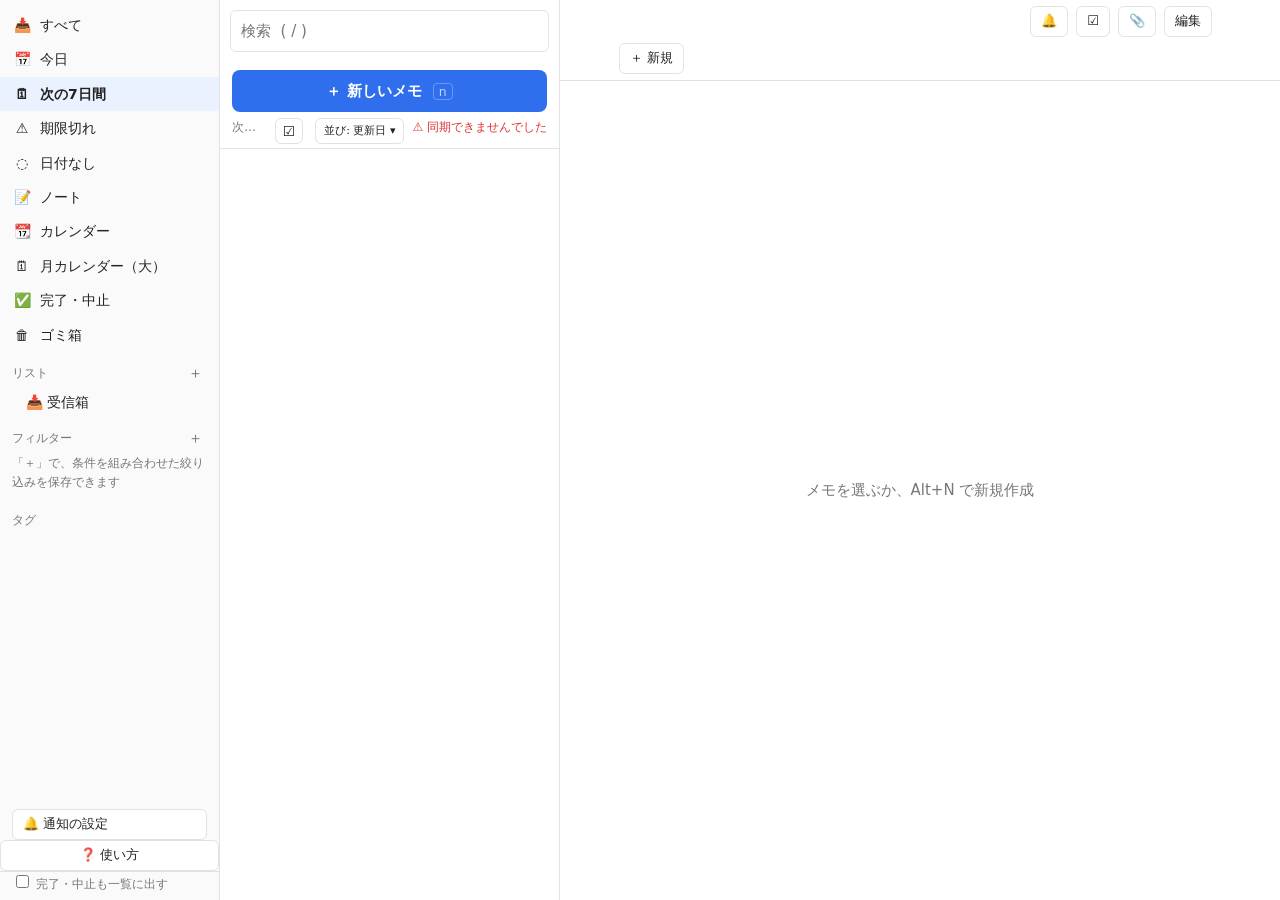
==== commit 397a1684: "チェックの行（☐）を、整形表示のまま作れるようにする ソース編集に切り替えて `- [ ] ` と打つ必要をなくす。3つの入口を用意した。  - 行の頭で `[]` と打って空白 → ☐ に変わる（`" ====
--- a/app/static/index.html
+++ b/app/static/index.html
@@ -38,14 +38,16 @@
       <button id="btn-back" title="一覧へ戻る">‹ 一覧</button>
       <button id="bc-close" title="メモを閉じる">× 閉じる</button>
       <span id="status"></span>
-      <span id="duebox" title="期日 (Alt+D)">📅 <input type="date" id="due"><input type="time" id="duetime" title="時刻（空 = 終日）"><button id="due-clear" title="期日を消す">×</button></span>
+      <button id="listchip" type="button" hidden title="このメモのリスト（押すと、リストを変えられます）"></button>
+      <span id="duebox" title="日付 (Alt+D)">📅 <input type="date" id="due"><input type="time" id="duetime" title="時刻（空 = 終日）"><button id="due-clear" title="日付を消す">×</button></span>
       <button id="btn-remind" title="リマインダー（通知する時刻）">⏰</button>
       <button id="btn-notify" title="通知の設定">🔔</button>
+      <button id="btn-chk" title="チェックの行 ☐ を作る・戻す (Alt+C)。行を書いていないときは、末尾に足します">☑</button>
       <button id="btn-attach" title="ファイルを添付（画像・PDF。ドラッグ&ドロップ、Ctrl+Vでも）">📎</button>
       <input type="file" id="filepick" multiple hidden>
       <button id="btn-preview" title="整形表示 ⇄ 編集 (Alt+P)">編集</button>
       <button id="btn-history" title="履歴 (Alt+H)">履歴</button>
-      <button id="btn-more" title="このメモのメニュー（完了・期日・タグ・コピー・ゴミ箱へ…）">⋯</button>
+      <button id="btn-more" title="このメモのメニュー（完了・日付・タグ・コピー・ゴミ箱へ…）">⋯</button>
       <button id="btn-new" title="新規 (Alt+N)">＋ 新規</button>
     </div>
     <div id="wrap">
--- a/app/static/style.css
+++ b/app/static/style.css
@@ -23,7 +23,8 @@
 #donebox{padding:8px 12px;border-top:1px solid var(--line)}
 #side{width:340px;min-width:260px;border-right:1px solid var(--line);display:flex;flex-direction:column;background:var(--bg)}
 #crumbrow{display:flex;justify-content:space-between;gap:8px;padding:4px 12px;font-size:12px;color:var(--sub);border-bottom:1px solid var(--line)}
-#crumb{flex:1;min-width:0;overflow:hidden;text-overflow:ellipsis;white-space:nowrap}
+#crumb{flex:1;min-width:0;overflow:hidden;text-overflow:ellipsis;white-space:nowrap;cursor:pointer}
+#crumb:hover{color:var(--fg,inherit);text-decoration:underline}
 #btn-sort{flex:none;font-size:11px;padding:1px 8px;white-space:nowrap}
 #list li.dropbefore{box-shadow:inset 0 3px 0 var(--accent)}
 #list li.dropafter{box-shadow:inset 0 -3px 0 var(--accent)}
@@ -143,7 +144,7 @@
 #preview img{max-width:100%;max-height:70vh;border-radius:6px;cursor:zoom-in;display:block;margin:6px 0}
 #preview h1,#preview h2,#preview h3,#preview h4{margin:.9em 0 .3em;line-height:1.35}
 #preview h1{font-size:1.5em}#preview h2{font-size:1.3em}#preview h3{font-size:1.15em}
-#preview p{margin:.3em 0}
+#preview p{margin:.3em 0;white-space:pre-wrap}
 #preview a{color:var(--accent)}
 #preview code{background:var(--panel);border:1px solid var(--line);border-radius:4px;padding:0 4px;font-family:ui-monospace,monospace;font-size:.92em}
 #preview pre{background:var(--panel);border:1px solid var(--line);border-radius:6px;padding:10px 12px;overflow:auto;white-space:pre-wrap}
@@ -327,3 +328,47 @@
   #btn-add small{opacity:.7;font-weight:400;margin-left:6px;border:1px solid #fff6;border-radius:4px;padding:0 5px}
   body.bigcal #btn-add,body.selmode #btn-add{display:none}
 }
+#listchip{flex:0 1 auto;max-width:45%;overflow:hidden;text-overflow:ellipsis;white-space:nowrap;padding:3px 10px;font-size:12px;border-radius:999px;background:transparent;color:var(--sub);border:1px solid var(--line);cursor:pointer}
+#listchip[hidden]{display:none}
+.bc-bar.wrap{white-space:normal;overflow-wrap:anywhere;height:auto;min-height:18px;line-height:16px;padding:1px 5px;display:-webkit-box;-webkit-box-orient:vertical;-webkit-line-clamp:3;line-clamp:3}
+.bc-bar.wrap.two{-webkit-line-clamp:2;line-clamp:2}
+.bc-bar.wrap.one{white-space:nowrap;height:18px;line-height:18px;padding:0 5px;display:block}
+#pastbar{position:fixed;left:50%;bottom:160px;transform:translateX(-50%);z-index:61;display:flex;align-items:center;gap:8px;padding:8px 12px;border-radius:8px;background:#1f2430;color:#fff;font-size:13px;box-shadow:0 2px 10px rgba(0,0,0,.35);max-width:94vw;flex-wrap:wrap}
+#pastbar[hidden]{display:none}
+#pastbar button{font-size:12px;padding:3px 9px;cursor:pointer}
+#pastbar #pastdone{background:var(--accent);color:#fff;border:0;border-radius:6px}
+@media (pointer:coarse){#pastbar button{padding:7px 11px;font-size:14px}}
+#recapbar [hidden]{display:none}
+#list li.pastev{opacity:.55}
+
+/* 大きなカレンダーの「日」「週」表示（時間軸） */
+#bd{--gut:56px;flex:1;min-height:0;display:flex;flex-direction:column;border-top:1px solid var(--line)}
+.bd-gut{width:var(--gut);flex:none;box-sizing:border-box;padding-right:6px;text-align:right;font-size:11px;color:var(--sub)}
+#bd-head{display:flex;border-bottom:1px solid var(--line);font-size:12px}
+.bd-dh{flex:1;min-width:0;text-align:center;padding:4px 2px;cursor:pointer;white-space:nowrap;overflow:hidden;text-overflow:ellipsis;border-left:1px solid var(--line)}
+.bd-dh.sun{color:#d9534f}
+.bd-dh.sat{color:#4a7fd9}
+.bd-dh.today{color:var(--accent);font-weight:bold}
+.bd-dh:hover{text-decoration:underline}
+#bd-all{display:flex;border-bottom:1px solid var(--line);min-height:28px;padding:4px 0;box-sizing:border-box}
+.bd-allcol{flex:1;min-width:0;display:flex;flex-direction:column;gap:2px;padding:0 2px;border-left:1px solid var(--line)}
+.bd-allcol.dropover{background:var(--hl)}
+#bd-scroll{flex:1;min-height:0;overflow-y:auto;position:relative}
+#bd-grid{position:relative}
+.bd-hr{position:absolute;left:0;right:0;height:48px;border-top:1px solid var(--line);box-sizing:border-box;pointer-events:none}
+.bd-hr .bd-lab{display:block;width:var(--gut);box-sizing:border-box;padding-right:6px;text-align:right;font-size:11px;color:var(--sub);margin-top:-8px;height:16px;line-height:16px;background:var(--bg)}
+#bd-cols{position:absolute;left:var(--gut);right:0;top:0;bottom:0;display:flex}
+.bd-col{flex:1;min-width:0;position:relative;border-left:1px solid var(--line)}
+.bd-col.today{background:rgba(120,140,255,.06)}
+.bd-col.dropover{background:none;outline:none}
+.bd-col .bc-bar.bd-ev{position:absolute;white-space:normal;overflow:hidden;line-height:16px;padding:1px 5px;box-sizing:border-box;z-index:2}
+.bd-rs{position:absolute;left:0;right:0;bottom:0;height:7px;cursor:ns-resize;touch-action:none;background:linear-gradient(transparent,rgba(255,255,255,.25))}
+.bd-now{position:absolute;left:0;right:0;border-top:2px solid #d9534f;z-index:3;pointer-events:none}
+.bd-guide{position:absolute;left:0;right:0;border-top:2px dashed var(--accent);z-index:4;pointer-events:none;font-size:11px;color:var(--accent)}
+.bd-guide[hidden]{display:none}
+body.dragging .bd-col .bc-bar{pointer-events:none}
+.bc-n{cursor:pointer}
+#hist-list li{flex-wrap:wrap}
+#hist-list .hchg{flex-basis:100%;font-size:12px;color:var(--sub)}
+.bc-bar.past{outline:1px dotted var(--fg);outline-offset:-1px}
+.bc-bar.skipped{opacity:.35;text-decoration:line-through wavy}
